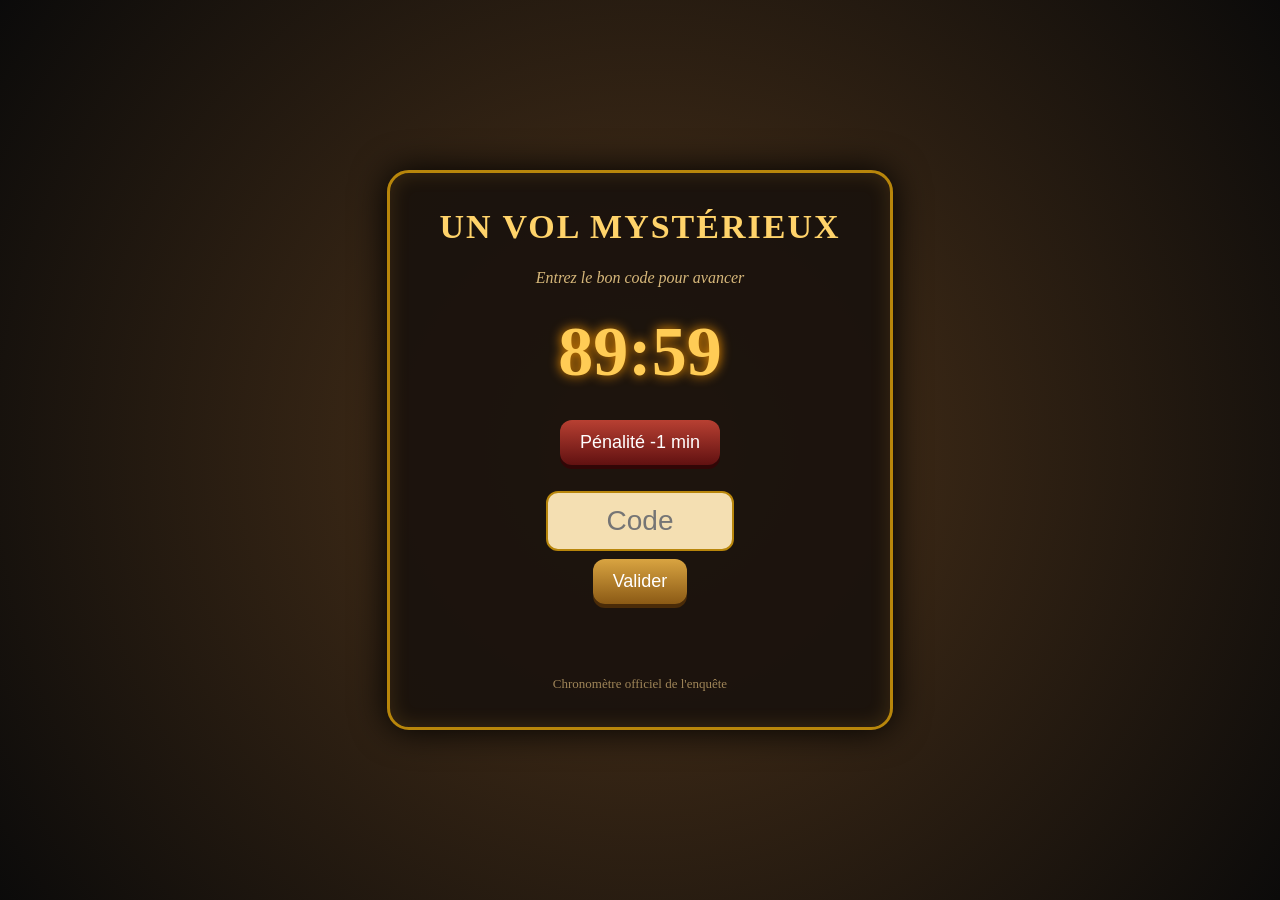
==== index4.html @ 9816e3e1 "Add files via upload" ====
<!DOCTYPE html>
<html lang="fr">
<head>
<meta charset="UTF-8">
<title>Un Vol Mystérieux</title>

<style>
body {
  margin: 0;
  min-height: 100vh;
  font-family: Georgia, serif;
  background:
    radial-gradient(circle at center, rgba(90,60,30,0.8), rgba(10,10,10,0.95)),
    linear-gradient(135deg, #1b120b, #2c1a0d);
  color: #f7e7c6;
  display: flex;
  justify-content: center;
  align-items: center;
}

.app {
  width: 430px;
  padding: 35px;
  text-align: center;
  background: rgba(25, 18, 12, 0.92);
  border: 3px solid #b8860b;
  border-radius: 22px;
  box-shadow: 0 0 35px #000, inset 0 0 20px rgba(255,180,60,0.15);
}

h1 {
  margin-top: 0;
  font-size: 34px;
  color: #ffd36a;
  letter-spacing: 2px;
}

.subtitle {
  font-style: italic;
  color: #d6b77a;
  margin-bottom: 25px;
}

#timer {
  font-size: 70px;
  margin: 20px 0;
  color: #ffcc55;
  text-shadow: 0 0 12px #ff9900;
}

input {
  width: 160px;
  padding: 12px;
  font-size: 28px;
  text-align: center;
  border-radius: 12px;
  border: 2px solid #b8860b;
  background: #f4dfb2;
  color: #2b1a0d;
  outline: none;
}

button {
  padding: 12px 20px;
  margin: 8px;
  font-size: 18px;
  border-radius: 12px;
  border: none;
  background: linear-gradient(#d9a441, #8b5a15);
  color: white;
  cursor: pointer;
  box-shadow: 0 4px 0 #4a2b08;
}

button:hover {
  transform: translateY(-2px);
}

button:active {
  transform: translateY(2px);
  box-shadow: 0 2px 0 #4a2b08;
}

.penalite {
  background: linear-gradient(#b84032, #611111);
  box-shadow: 0 4px 0 #310606;
}

#message {
  min-height: 28px;
  color: #ff7777;
  font-weight: bold;
}

.footer {
  margin-top: 20px;
  font-size: 13px;
  color: #9f8558;
}
</style>
</head>

<body>

<div class="app">

  <h1>UN VOL MYSTÉRIEUX</h1>
  <div class="subtitle">Entrez le bon code pour avancer</div>

  <h2 id="timer">90:00</h2>

  <button class="penalite" onclick="penalite()">Pénalité -1 min</button>

  <br><br>

  <input id="code" placeholder="Code">
  <br>
  <button onclick="verifier()">Valider</button>

  <p id="message"></p>

  <div class="footer">Chronomètre officiel de l'enquête</div>

</div>

<script>
let temps = 90 * 60;

const codes = {
  "1234":"images/carte1.jpg",
  "5678":"images/carte2.jpg",
  "2":"sons/2.mp3",
  "37":"sons/37.mp3",
  "67":"sons/67.mp3",
  "73":"sons/73.mp3",
  "77":"sons/77.mp3",
  "98":"sons/98.mp3",
  "99":"sons/99.mp3",
  "F":"sons/F.mp3",
  "J":"sons/J.mp3",
  "M":"sons/M.mp3",
  "N":"sons/N.mp3",
  "P":"sons/P.mp3",

  "C":"https://lockee.fr/o/DlkaEB5V",
  "72":"https://lockee.fr/o/6UMWsHSC",
  "O":"https://lockee.fr/o/axQQqavy",
  "38":"https://lockee.fr/o/OUjsN773",

  "8":"videos/8.webm"
};

function afficherTemps() {
  let minutes = Math.floor(temps / 60);
  let secondes = temps % 60;

  document.getElementById("timer").textContent =
    String(minutes).padStart(2, "0") + ":" +
    String(secondes).padStart(2, "0");
}

function compteARebours() {
  if (temps > 0) {
    temps--;
    afficherTemps();
  } else {
    document.getElementById("timer").textContent = "00:00";
    document.getElementById("message").textContent = "Temps écoulé !";
  }
}

function penalite() {
  temps -= 60;
  if (temps < 0) temps = 0;
  afficherTemps();
  document.getElementById("message").textContent = "Pénalité appliquée : -1 minute.";
}

function verifier() {
  let code = document.getElementById("code").value.trim().toUpperCase();

  if (codes[code]) {
    document.getElementById("message").textContent = "Code validé !";
    window.open(codes[code], "_blank");
  } else {
    document.getElementById("message").textContent = "Code incorrect.";
    penalite();
  }
}

afficherTemps();
setInterval(compteARebours, 1000);
</script>

</body>
</html>
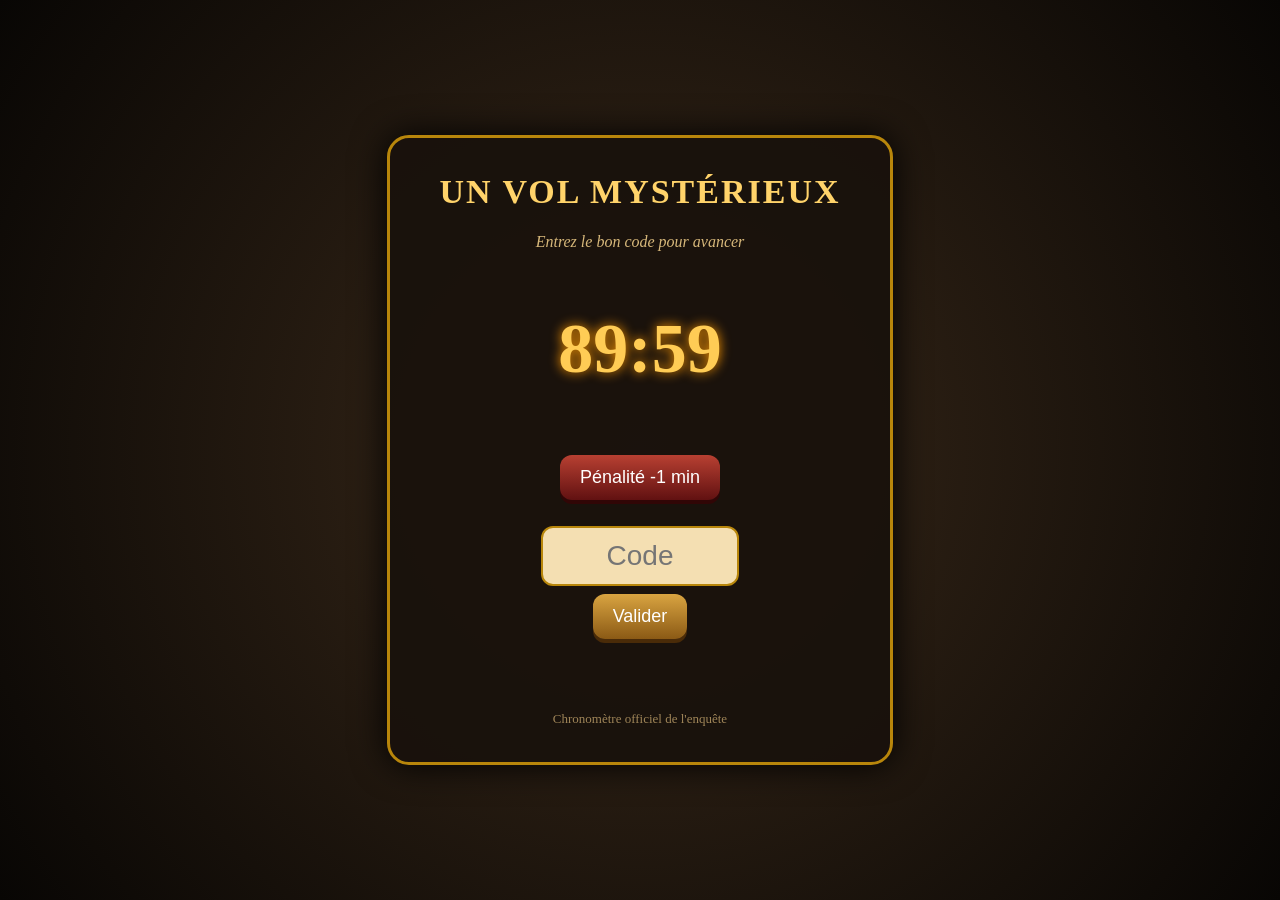
==== commit 9509f10b: "Update index4.html" ====
--- a/index4.html
+++ b/index4.html
@@ -2,6 +2,7 @@
 <html lang="fr">
 <head>
 <meta charset="UTF-8">
+<meta name="viewport" content="width=device-width, initial-scale=1.0">
 <title>Un Vol Mystérieux</title>
 
 <style>
@@ -9,9 +10,7 @@
   margin: 0;
   min-height: 100vh;
   font-family: Georgia, serif;
-  background:
-    radial-gradient(circle at center, rgba(90,60,30,0.8), rgba(10,10,10,0.95)),
-    linear-gradient(135deg, #1b120b, #2c1a0d);
+  background: radial-gradient(circle, #3b2a1a, #080604);
   color: #f7e7c6;
   display: flex;
   justify-content: center;
@@ -22,10 +21,10 @@
   width: 430px;
   padding: 35px;
   text-align: center;
-  background: rgba(25, 18, 12, 0.92);
+  background: rgba(25, 18, 12, 0.94);
   border: 3px solid #b8860b;
   border-radius: 22px;
-  box-shadow: 0 0 35px #000, inset 0 0 20px rgba(255,180,60,0.15);
+  box-shadow: 0 0 35px #000;
 }
 
 h1 {
@@ -43,13 +42,12 @@
 
 #timer {
   font-size: 70px;
-  margin: 20px 0;
   color: #ffcc55;
   text-shadow: 0 0 12px #ff9900;
 }
 
 input {
-  width: 160px;
+  width: 170px;
   padding: 12px;
   font-size: 28px;
   text-align: center;
@@ -57,7 +55,6 @@
   border: 2px solid #b8860b;
   background: #f4dfb2;
   color: #2b1a0d;
-  outline: none;
 }
 
 button {
@@ -74,11 +71,6 @@
 
 button:hover {
   transform: translateY(-2px);
-}
-
-button:active {
-  transform: translateY(2px);
-  box-shadow: 0 2px 0 #4a2b08;
 }
 
 .penalite {
@@ -103,7 +95,6 @@
 <body>
 
 <div class="app">
-
   <h1>UN VOL MYSTÉRIEUX</h1>
   <div class="subtitle">Entrez le bon code pour avancer</div>
 
@@ -120,7 +111,6 @@
   <p id="message"></p>
 
   <div class="footer">Chronomètre officiel de l'enquête</div>
-
 </div>
 
 <script>
@@ -129,6 +119,7 @@
 const codes = {
   "1234":"images/carte1.jpg",
   "5678":"images/carte2.jpg",
+
   "2":"sons/2.mp3",
   "37":"sons/37.mp3",
   "67":"sons/67.mp3",
@@ -136,6 +127,7 @@
   "77":"sons/77.mp3",
   "98":"sons/98.mp3",
   "99":"sons/99.mp3",
+
   "F":"sons/F.mp3",
   "J":"sons/J.mp3",
   "M":"sons/M.mp3",
@@ -183,14 +175,22 @@
     document.getElementById("message").textContent = "Code validé !";
     window.open(codes[code], "_blank");
   } else {
-    document.getElementById("message").textContent = "Code incorrect.";
     penalite();
+    document.getElementById("message").textContent = "Code incorrect. Pénalité : -1 minute.";
   }
+
+  document.getElementById("code").value = "";
 }
+
+document.getElementById("code").addEventListener("keydown", function(event) {
+  if (event.key === "Enter") {
+    verifier();
+  }
+});
 
 afficherTemps();
 setInterval(compteARebours, 1000);
 </script>
 
 </body>
-</html>+</html>
